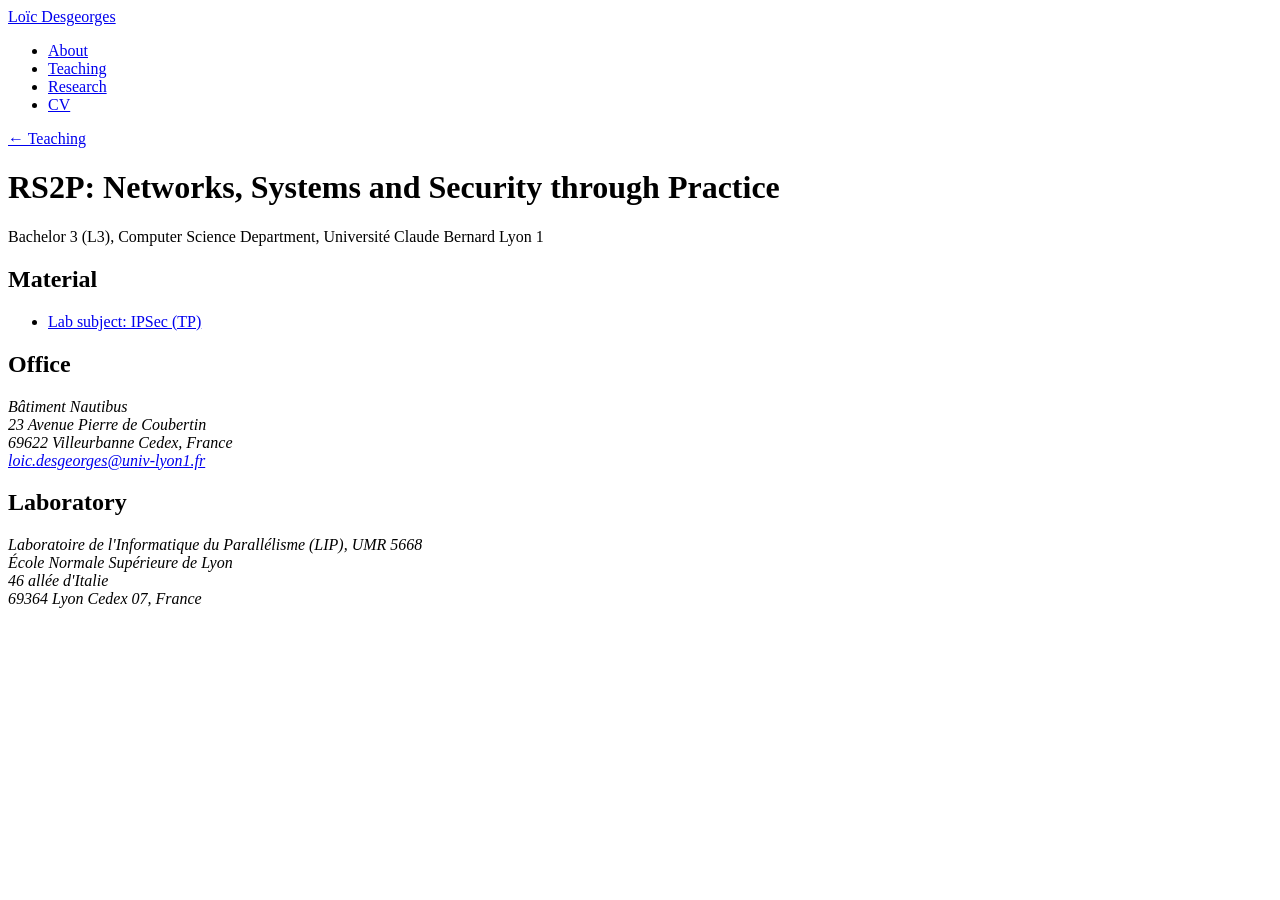
==== Cours/L3_RS2P/rs2p.html @ 4eb0742b "Add files via upload" ====
<!DOCTYPE html>
<html lang="en">
<head>
  <meta charset="UTF-8">
  <meta name="viewport" content="width=device-width, initial-scale=1">
  <title>RS2P – Teaching – Loïc Desgeorges</title>
  <link rel="stylesheet" href="style.css">
</head>

<body>

<nav class="site-nav" aria-label="Main navigation">
  <div class="wrap">
    <a class="site-title" href="index.html">Loïc Desgeorges</a>
    <ul>
      <li><a href="index.html">About</a></li>
      <li><a href="enseignement.html" aria-current="page">Teaching</a></li>
      <li><a href="recherche.html">Research</a></li>
      <li><a href="cv.pdf">CV</a></li>
    </ul>
  </div>
</nav>

<main class="wrap">

  <header class="page-title">
    <p class="breadcrumb"><a href="enseignement.html">← Teaching</a></p>
    <h1>RS2P: Networks, Systems and Security through Practice</h1>
    <p>Bachelor 3 (L3), Computer Science Department, Université Claude Bernard Lyon 1</p>
  </header>

  <section id="material">
    <h2>Material</h2>
    <ul class="materials">
      <li><a href="Cours/L3/Sujet_IPSec_etudiants.pdf">Lab subject: IPSec (TP)</a></li>
    </ul>
  </section>

</main>

<!-- ===== Contact ===== -->
<footer>
  <div class="wrap">
    <div>
      <h2>Office</h2>
      <address>
        Bâtiment Nautibus<br>
        23 Avenue Pierre de Coubertin<br>
        69622 Villeurbanne Cedex, France<br>
        <a href="mailto:loic.desgeorges@univ-lyon1.fr">loic.desgeorges@univ-lyon1.fr</a>
      </address>
    </div>
    <div>
      <h2>Laboratory</h2>
      <address>
        Laboratoire de l'Informatique du Parallélisme (LIP), UMR 5668<br>
        École Normale Supérieure de Lyon<br>
        46 allée d'Italie<br>
        69364 Lyon Cedex 07, France
      </address>
    </div>
  </div>
</footer>

</body>
</html>
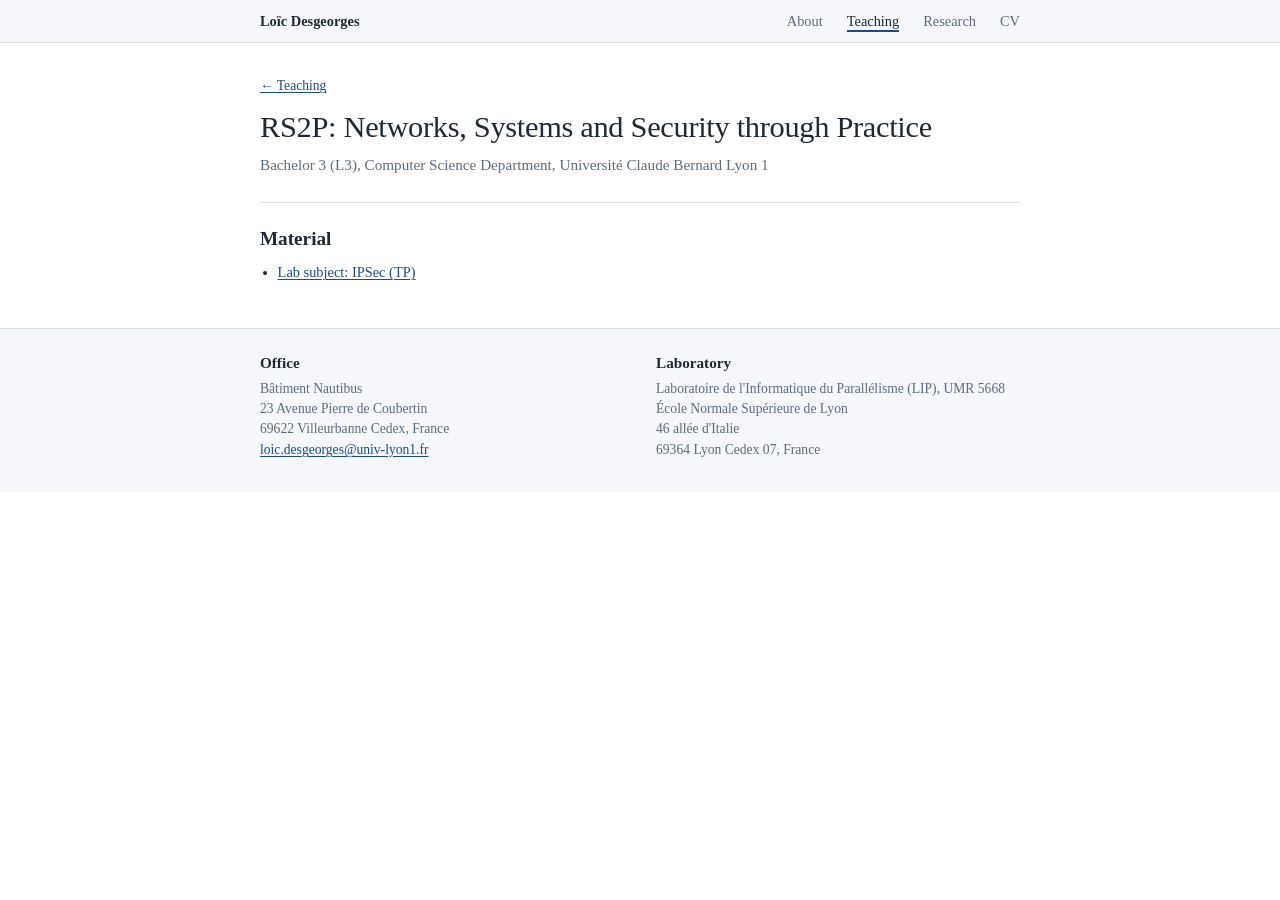
==== commit 7d8a1e1b: "Update stylesheet link to absolute path" ====
--- a/Cours/L3_RS2P/rs2p.html
+++ b/Cours/L3_RS2P/rs2p.html
@@ -4,19 +4,19 @@
   <meta charset="UTF-8">
   <meta name="viewport" content="width=device-width, initial-scale=1">
   <title>RS2P – Teaching – Loïc Desgeorges</title>
-  <link rel="stylesheet" href="style.css">
+  <link rel="stylesheet" href="/style.css">
 </head>
 
 <body>
 
 <nav class="site-nav" aria-label="Main navigation">
   <div class="wrap">
-    <a class="site-title" href="index.html">Loïc Desgeorges</a>
+    <a class="site-title" href="/index.html">Loïc Desgeorges</a>
     <ul>
-      <li><a href="index.html">About</a></li>
-      <li><a href="enseignement.html" aria-current="page">Teaching</a></li>
-      <li><a href="recherche.html">Research</a></li>
-      <li><a href="cv.pdf">CV</a></li>
+      <li><a href="/index.html">About</a></li>
+      <li><a href="/enseignement.html" aria-current="page">Teaching</a></li>
+      <li><a href="/recherche.html">Research</a></li>
+      <li><a href="/cv.pdf">CV</a></li>
     </ul>
   </div>
 </nav>
--- a/style.css
+++ b/style.css
@@ -0,0 +1,369 @@
+/* ==========================================================
+   Loïc Desgeorges – personal page
+   Classic academic style: white page, serif text, navy links
+   ========================================================== */
+
+:root {
+  --text: #1f2933;
+  --muted: #5f6b7a;
+  --link: #1a4b8c;
+  --link-hover: #0e2f5c;
+  --rule: #d9dee4;
+  --bg: #ffffff;
+  --bg-soft: #f5f7fa;
+  --width: 50rem;
+}
+
+*,
+*::before,
+*::after {
+  box-sizing: border-box;
+}
+
+html {
+  font-size: 100%;
+  -webkit-text-size-adjust: 100%;
+}
+
+body {
+  margin: 0;
+  background: var(--bg);
+  color: var(--text);
+  font-family: Georgia, "Times New Roman", Times, serif;
+  font-size: 0.95rem;
+  line-height: 1.6;
+}
+
+.wrap {
+  max-width: var(--width);
+  margin: 0 auto;
+  padding: 0 1.25rem;
+}
+
+/* ---------- Links ---------- */
+a {
+  color: var(--link);
+  text-decoration: underline;
+  text-decoration-thickness: 1px;
+  text-underline-offset: 0.15em;
+}
+
+a:hover {
+  color: var(--link-hover);
+  text-decoration-thickness: 2px;
+}
+
+a:focus-visible {
+  outline: 3px solid #8fb4e8;
+  outline-offset: 2px;
+  border-radius: 2px;
+}
+
+/* ---------- Top navigation ---------- */
+.site-nav {
+  border-bottom: 1px solid var(--rule);
+  background: var(--bg-soft);
+  font-size: 0.9rem;
+}
+
+.site-nav .wrap {
+  display: flex;
+  flex-wrap: wrap;
+  align-items: baseline;
+  justify-content: space-between;
+  gap: 0.25rem 1.5rem;
+  padding-top: 0.6rem;
+  padding-bottom: 0.6rem;
+}
+
+.site-nav .site-title {
+  font-weight: bold;
+  color: var(--text);
+  text-decoration: none;
+}
+
+.site-nav ul {
+  display: flex;
+  flex-wrap: wrap;
+  gap: 0.25rem 1.5rem;
+  margin: 0;
+  padding: 0;
+  list-style: none;
+}
+
+.site-nav ul a {
+  text-decoration: none;
+  color: var(--muted);
+  padding-bottom: 0.1rem;
+  border-bottom: 2px solid transparent;
+}
+
+.site-nav ul a:hover,
+.site-nav ul a[aria-current="page"] {
+  color: var(--text);
+  border-bottom-color: var(--link);
+}
+
+/* ---------- Introduction ---------- */
+.intro {
+  display: flex;
+  align-items: center;
+  gap: 1.75rem;
+  padding: 2rem 0 1.75rem;
+}
+
+.intro img {
+  flex: none;
+  width: 9rem;
+  height: 9rem;
+  object-fit: cover;
+  border-radius: 50%;
+  border: 1px solid var(--rule);
+}
+
+h1 {
+  margin: 0 0 0.2rem;
+  font-size: 1.9rem;
+  line-height: 1.2;
+  font-weight: normal;
+  letter-spacing: -0.01em;
+}
+
+.role {
+  margin: 0 0 0.6rem;
+  color: var(--muted);
+  font-size: 0.95rem;
+}
+
+.intro p {
+  margin: 0 0 0.9rem;
+}
+
+.links {
+  display: flex;
+  flex-wrap: wrap;
+  gap: 0.4rem 0.6rem;
+  margin: 0;
+  padding: 0;
+  list-style: none;
+}
+
+.links a {
+  display: inline-block;
+  padding: 0.2rem 0.65rem;
+  border: 1px solid var(--link);
+  border-radius: 3px;
+  text-decoration: none;
+  font-size: 0.85rem;
+}
+
+.links a:hover {
+  background: var(--link);
+  color: #fff;
+}
+
+/* ---------- Sections ---------- */
+main section {
+  padding: 1.5rem 0;
+  border-top: 1px solid var(--rule);
+}
+
+h2 {
+  margin: 0 0 0.6rem;
+  font-size: 1.2rem;
+  line-height: 1.3;
+  font-weight: bold;
+}
+
+main p {
+  margin: 0 0 0.8rem;
+}
+
+main ul.themes {
+  margin: 0 0 0.9rem;
+  padding-left: 1.25rem;
+}
+
+main ul.themes li {
+  margin-bottom: 0.5rem;
+}
+
+.more {
+  margin-top: 0.25rem;
+}
+
+/* ---------- Publications ---------- */
+ol.publications {
+  margin: 0 0 1rem;
+  padding-left: 1.25rem;
+  font-size: 0.9rem;
+  line-height: 1.5;
+}
+
+ol.publications li {
+  margin-bottom: 0.85rem;
+  padding-left: 0.25rem;
+}
+
+ol.publications .title {
+  display: block;
+  font-style: italic;
+}
+
+ol.publications .authors {
+  display: block;
+}
+
+ol.publications .venue {
+  display: block;
+  color: var(--muted);
+  font-size: 0.85rem;
+}
+
+ol.publications .award {
+  display: block;
+  margin-top: 0.1rem;
+  font-style: italic;
+  font-size: 0.85rem;
+  color: #8a3b12;
+}
+
+/* ---------- Footer / contact ---------- */
+footer {
+  margin-top: 1rem;
+  padding: 1.5rem 0 2rem;
+  border-top: 1px solid var(--rule);
+  background: var(--bg-soft);
+  color: var(--muted);
+  font-size: 0.85rem;
+  line-height: 1.5;
+}
+
+footer .wrap {
+  display: grid;
+  grid-template-columns: repeat(auto-fit, minmax(16rem, 1fr));
+  gap: 1.25rem 2rem;
+}
+
+footer h2 {
+  margin-bottom: 0.4rem;
+  font-size: 0.95rem;
+  color: var(--text);
+}
+
+footer address {
+  font-style: normal;
+}
+
+/* ---------- Small screens ---------- */
+@media (max-width: 40rem) {
+  body {
+    font-size: 0.92rem;
+  }
+
+  .intro {
+    flex-direction: column;
+    align-items: flex-start;
+    gap: 1.25rem;
+    padding-top: 1.5rem;
+  }
+
+  .intro img {
+    width: 7.5rem;
+    height: 7.5rem;
+  }
+
+  h1 {
+    font-size: 1.6rem;
+  }
+}
+
+/* ---------- Print ---------- */
+@media print {
+  .site-nav,
+  .links {
+    display: none;
+  }
+
+  footer {
+    background: none;
+  }
+}
+
+/* ---------- Teaching pages ---------- */
+.page-title {
+  padding: 2rem 0 1.5rem;
+}
+
+.page-title h1 {
+  margin-bottom: 0.5rem;
+}
+
+.page-title p {
+  margin: 0;
+  color: var(--muted);
+}
+
+.page-title .breadcrumb {
+  margin: 0 0 0.75rem;
+  font-size: 0.85rem;
+}
+
+/* Course table */
+table.courses {
+  width: 100%;
+  border-collapse: collapse;
+}
+
+table.courses thead th {
+  padding: 0.6rem 0.9rem;
+  text-align: left;
+  font-size: 0.85rem;
+  color: var(--muted);
+  border-bottom: 2px solid var(--rule);
+}
+
+table.courses tbody {
+  border-bottom: 1px solid var(--rule);
+}
+
+table.courses tbody th,
+table.courses tbody td {
+  padding: 1.1rem 0.9rem;
+  vertical-align: top;
+  text-align: left;
+  line-height: 1.5;
+}
+
+table.courses tbody tr + tr td {
+  border-top: 1px solid #eceff3;
+}
+
+table.courses tbody th {
+  width: 11rem;
+  font-weight: bold;
+}
+
+table.courses .sub {
+  display: block;
+  margin-top: 0.25rem;
+  font-size: 0.85rem;
+  color: var(--muted);
+}
+
+/* Material lists on course pages */
+ul.materials {
+  margin: 0;
+  padding-left: 1.1rem;
+  font-size: 0.9rem;
+}
+
+ul.materials li {
+  margin-bottom: 0.2rem;
+}
+
+@media (max-width: 40rem) {
+  table.courses tbody th {
+    width: 7rem;
+  }
+}
